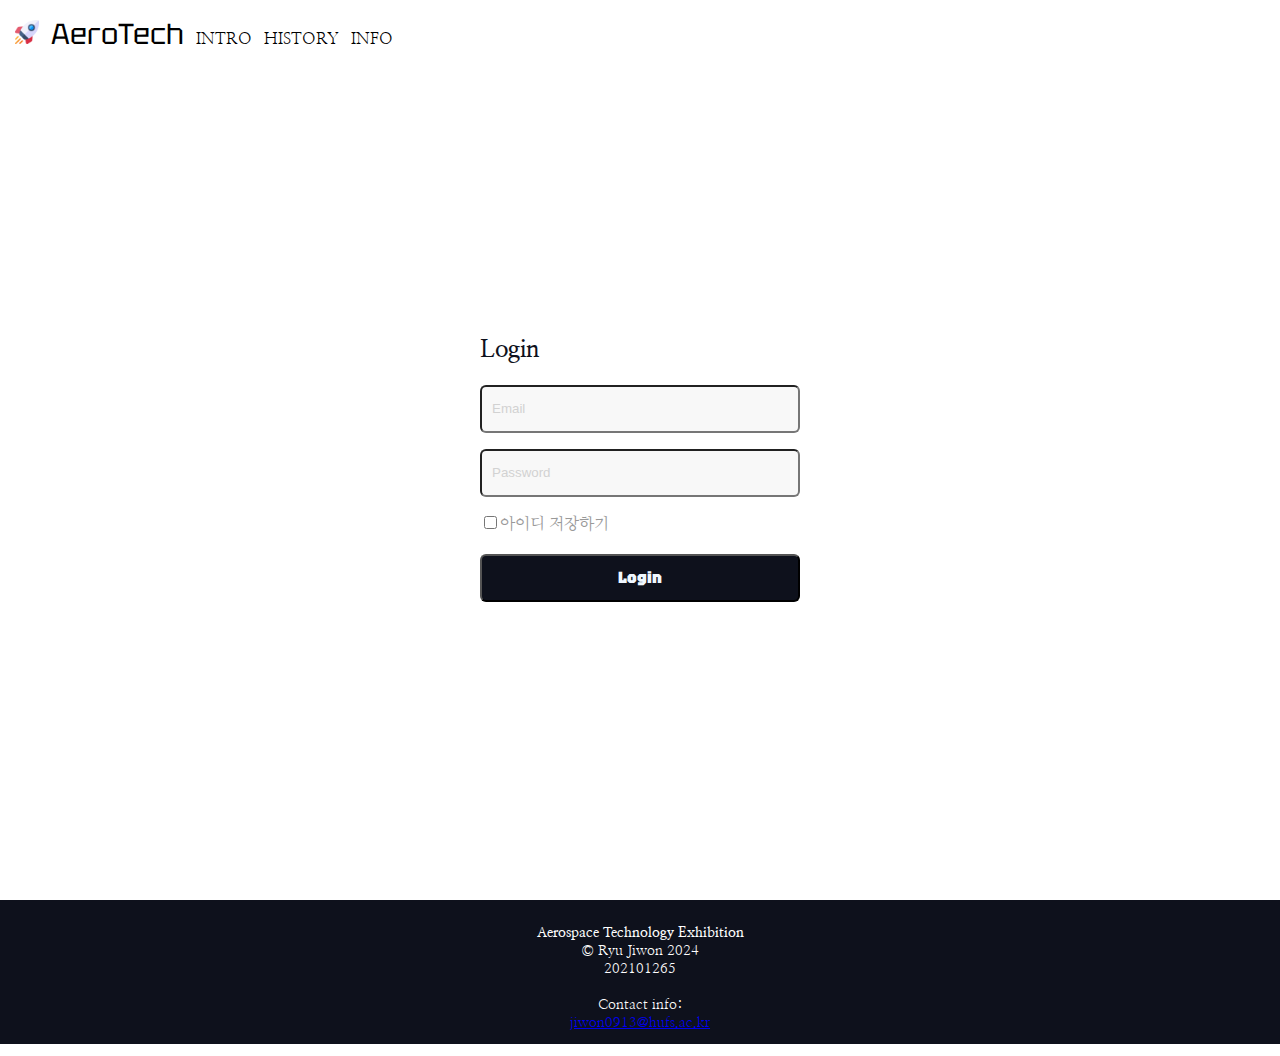
==== login.html @ 277dce33 "First Commit" ====
<!DOCTYPE html>
<html>
  <head>
    <title>Aerospace Technology Exhibition</title>
    <link type="text/css" rel="stylesheet" href="index.css" />
    <link type="text/css" rel="stylesheet" href="main.css" />
    <link type="text/css" rel="stylesheet" href="login.css" />
  </head>
  <body>
    <div id="wrapper">
      <nav class="nav">
        <ul>
          <li class="title">
            <a href="index.html">
              <img class="icon" src="image/shuttle.png" />
              <span class="titlespan">AeroTech</span>
            </a>
          </li>
          <li class="menu"><a href="sub1.html">INTRO</a></li>
          <li class="menu"><a href="sub2.html">HISTORY</a></li>
          <li class="menu"><a href="sub3.html">INFO</a></li>
        </ul>
      </nav>
      <div class="login-wrapper">
        <h2>Login</h2>
        <form method="post" action="index.html" id="login-form">
          <input type="email" name="email" placeholder="Email" />
          <input type="password" name="userPassword" placeholder="Password" />
          <label for="remember-check">
            <input type="checkbox" id="remember-check" />아이디 저장하기
          </label>
          <input type="submit" value="Login" />
        </form>
      </div>
    </div>
    <footer class="footer">
      <div>
        <strong>Aerospace Technology Exhibition</strong>
        © Ryu Jiwon 2024
        <br />
        202101265
        <br />
        <br />
        Contact info: <a href="jiwon0913@hufs.ac.kr">jiwon0913@hufs.ac.kr</a>
      </div>
    </footer>
  </body>
</html>
---- index.css ----
@import url("https://fonts.googleapis.com/css2?family=Tektur:wght@500&display=swap");
@import url("https://fonts.googleapis.com/css2?family=Nanum+Myeongjo&display=swap");

.nav .icon {
  width: 1.5rem;
  margin-top: 1rem;
  margin-right: 0.5rem;
  margin-left: 0.7rem;
  transform-origin: right top;
}

.nav ul {
  list-style-type: none;
  width: 100%;
  margin: 0;
  padding: 0;
}

.nav li {
  display: inline-block;
  padding: 0.25rem;
  padding-bottom: 1rem;
}

.nav .menu a:link {
  color: black;
  text-decoration: none;
}

.nav .menu a:visited {
  color: black;
}

.nav .menu a:hover {
  color: #262c61;
}

.nav .menu a:active {
  color: #262c61;
}

.nav .title a .titlespan {
  font-family: "Tektur", sans-serif;
  font-size: 1.8rem;
}

.nav .title a {
  color: black;
  text-decoration: none;
}

.nav .title a:active {
  color: black;
}

.nav .title a:visited {
  color: black;
}

#wrapper {
  height: auto;
  min-height: 100%;
  padding-bottom: 9rem;
}

.footer {
  background-color: rgb(14, 17, 28);
  height: 9rem;
  position: relative;
  transform: translateY(-100%);
}

.footer div {
  color: white;
  font-size: 14px;
  top: 1.5rem;
  width: 100%;
  text-align: center;
  align-items: center;
  justify-content: center;
  position: relative;
  display: flex;
  flex-direction: column;
  padding-bottom: 1.5rem;
}
---- main.css ----
@import url("https://fonts.googleapis.com/css2?family=Tektur:wght@500&display=swap");
@import url("https://fonts.googleapis.com/css2?family=Nanum+Myeongjo&display=swap");

html {
  margin: 0;
  padding: 0;
  width: 100%;
  height: 100%;
}

body {
  margin: 0;
  padding: 0;
  width: 100%;
  height: 100%;
  font-family: "Nanum Myeongjo", serif;
}

.main #mainsection {
  display: flex;
  align-items: center;
  justify-content: center;
  height: 80rem;
  position: relative;
  background-color: #0d1113eb;
  z-index: 1;
  text-align: center;
}

.main #mainsection::after {
  content: "";
  width: 100%;
  height: 80rem;
  position: absolute;
  background-image: url("image/milkyway.jpg");
  background-size: cover;
  background-repeat: repeat;
  background-position: center top;
  z-index: -1;
  top: 0;
  left: 0;
  opacity: 0.5;
}

#sectiontext {
  margin-top: 10rem;
}

#sectiontext h1 {
  font-size: 40px;
  font-weight: bold;
  color: aliceblue;
}

#sectionsmalltext {
  font-size: 15px;
  color: rgba(240, 248, 255, 0.803);
}

#mainsection button {
  font-family: "Tektur", sans-serif;
  color: aliceblue;
  font-size: medium;
  font-weight: 900;
  background-color: rgb(14, 17, 28);
  border: none;
  border-radius: 3rem;
  margin-top: 3rem;
  padding: 1rem 2rem;
}

#mainsection button:hover {
  background-color: #262c61;
  cursor: pointer;
}
---- login.css ----
@import url("https://fonts.googleapis.com/css2?family=Tektur:wght@500&display=swap");
@import url("https://fonts.googleapis.com/css2?family=Nanum+Myeongjo&display=swap");

.login-wrapper {
  position: absolute;
  top: 50%;
  left: 50%;
  transform: translate(-50%, -50%);
  width: 400px;
  height: 350px;
  padding: 40px;
  box-sizing: border-box;
}
.login-wrapper > h2 {
  font-size: 24px;
  color: rgb(14, 17, 28);
  margin-bottom: 20px;
}
#login-form > input {
  width: 100%;
  height: 48px;
  padding: 0 10px;
  box-sizing: border-box;
  margin-bottom: 16px;
  border-radius: 6px;
  background-color: #f8f8f8;
}
#login-form > input::placeholder {
  color: #d2d2d2;
}
#login-form > input[type="submit"] {
  font-family: "Tektur", sans-serif;
  color: aliceblue;
  font-size: 16px;
  font-weight: 900;
  background-color: rgb(14, 17, 28);
  margin-top: 20px;
}
#login-form > input[type="submit"]:hover {
  background-color: #262c61;
  cursor: pointer;
}

#login-form > input[type="checkbox"] {
  display: none;
}
#login-form > label {
  color: #999999;
}
#login-form input[type="checkbox"] + label {
  cursor: pointer;
  padding-left: 26px;
  background-size: contain;
}
#login-form input[type="checkbox"]:checked + label {
  background-size: contain;
}
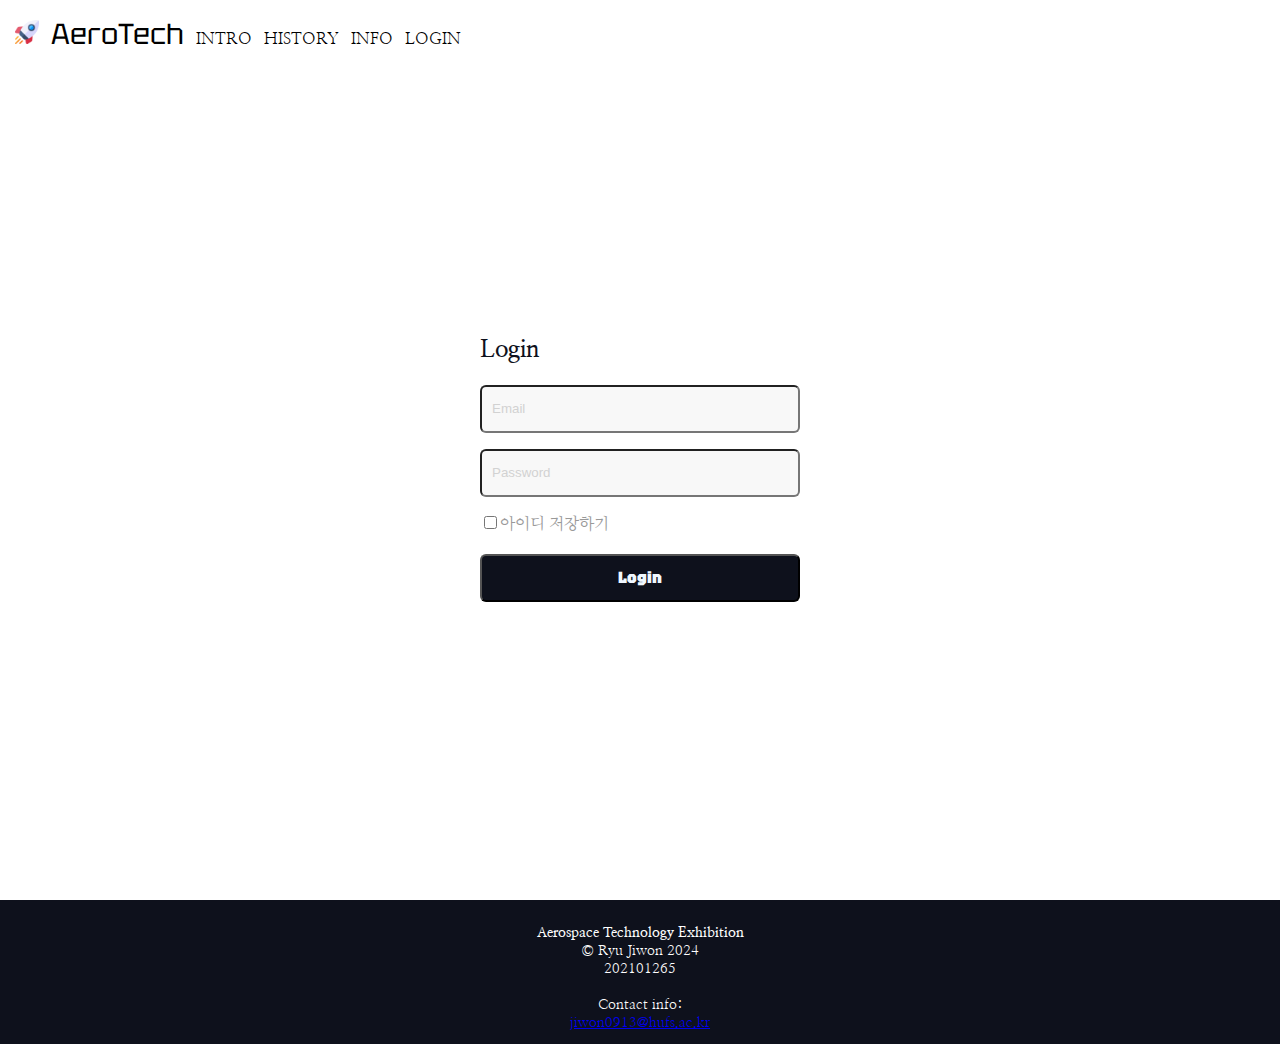
==== commit 94831eaf: "Add menu on login page" ====
--- a/login.html
+++ b/login.html
@@ -5,6 +5,7 @@
     <link type="text/css" rel="stylesheet" href="index.css" />
     <link type="text/css" rel="stylesheet" href="main.css" />
     <link type="text/css" rel="stylesheet" href="login.css" />
+    <link rel="icon" type="image/png" href="image/shuttle.png" />
   </head>
   <body>
     <div id="wrapper">
@@ -19,6 +20,7 @@
           <li class="menu"><a href="sub1.html">INTRO</a></li>
           <li class="menu"><a href="sub2.html">HISTORY</a></li>
           <li class="menu"><a href="sub3.html">INFO</a></li>
+          <li class="menu"><a href="login.html">LOGIN</a></li>
         </ul>
       </nav>
       <div class="login-wrapper">
--- a/main.css
+++ b/main.css
@@ -20,7 +20,7 @@
   display: flex;
   align-items: center;
   justify-content: center;
-  height: 80rem;
+  min-height: 100vh;
   position: relative;
   background-color: #0d1113eb;
   z-index: 1;
@@ -30,11 +30,11 @@
 .main #mainsection::after {
   content: "";
   width: 100%;
-  height: 80rem;
+  min-height: 100vh;
   position: absolute;
   background-image: url("image/milkyway.jpg");
   background-size: cover;
-  background-repeat: repeat;
+  background-repeat: no-repeat;
   background-position: center top;
   z-index: -1;
   top: 0;
